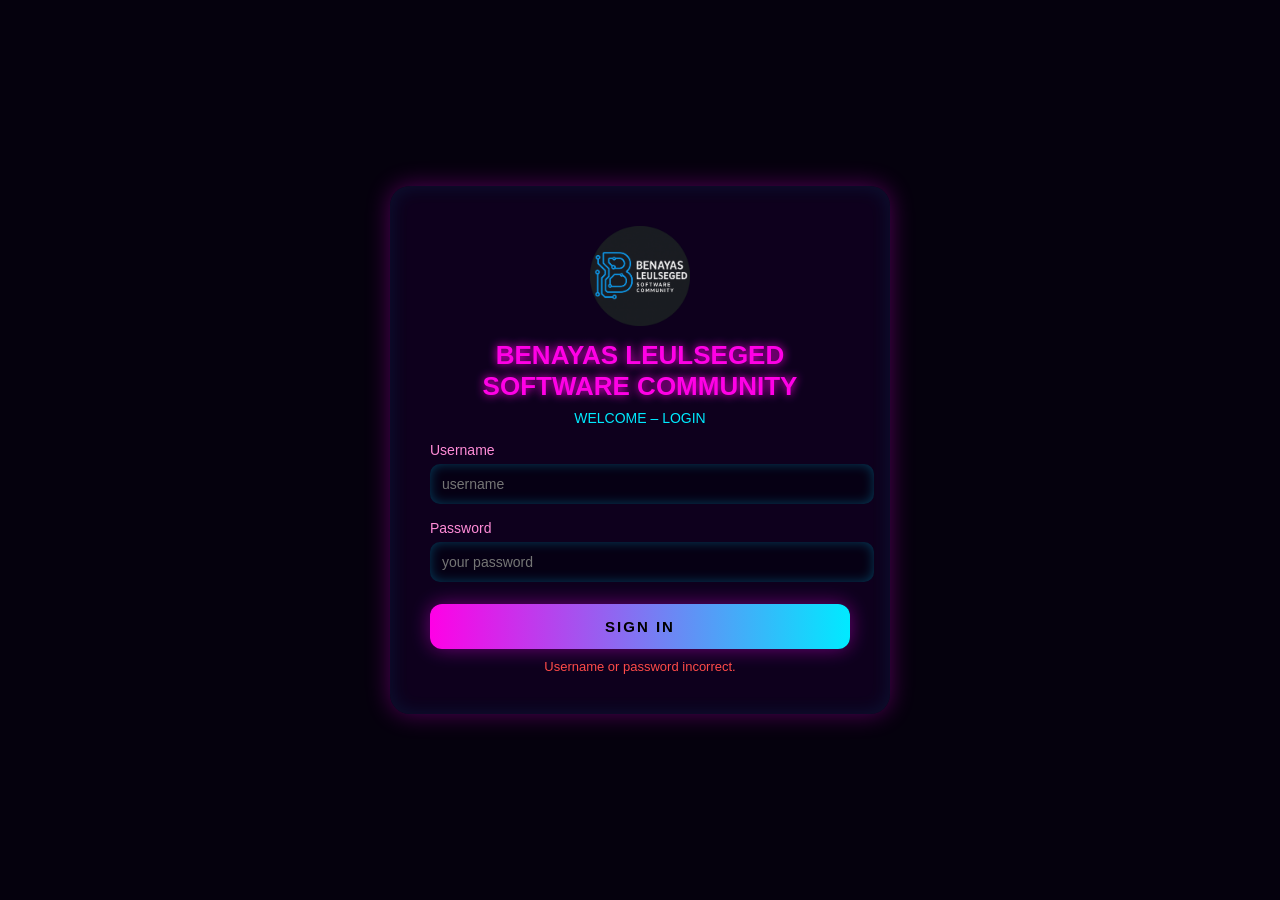
==== index.html @ eb30c062 "Add files via upload" ====
<!DOCTYPE html>
<html lang="en">
<head>
<meta charset="UTF-8">
<meta name="viewport" content="width=device-width, initial-scale=1.0">
<title>Cyberpunk Login</title>
<style>
    body {
        margin: 0;
        font-family: 'Orbitron', sans-serif;
        background: #05010d;
        display: flex;
        justify-content: center;
        align-items: center;
        height: 100vh;
        color: #fff;
    }

    .login-box {
        width: 420px;
        padding: 40px;
        background: rgba(20, 0, 40, 0.6);
        border-radius: 20px;
        box-shadow: 0 0 25px rgba(255, 0, 255, 0.3), inset 0 0 20px rgba(0, 200, 255, 0.1);
        text-align: center;
        backdrop-filter: blur(10px);
    }

    .title {
        font-size: 26px;
        font-weight: bold;
        color: #ff00e6;
        text-shadow: 0 0 10px #ff00e6;
    }

    .subtitle {
        margin-top: 8px;
        color: #00eaff;
        font-size: 14px;
    }

    label {
        display: block;
        margin-top: 16px;
        text-align: left;
        color: #ff8bd7;
        font-size: 14px;
    }

    input {
        width: 100%;
        margin-top: 6px;
        padding: 12px;
        border: none;
        outline: none;
        background: #060014;
        border-radius: 10px;
        color: #00eaff;
        font-size: 14px;
        box-shadow: 0 0 12px rgba(0, 200, 255, 0.3) inset;
    }

    .btn {
        margin-top: 22px;
        width: 100%;
        padding: 14px;
        background: linear-gradient(90deg, #ff00e6, #00eaff);
        border: none;
        border-radius: 12px;
        font-size: 15px;
        color: #000;
        font-weight: bold;
        letter-spacing: 2px;
        cursor: pointer;
        box-shadow: 0 0 20px rgba(255, 0, 255, .4);
    }

    .error {
        margin-top: 10px;
        color: #ff4a4a;
        font-size: 13px;
    }

    .header-img {
        width: 100px;
        margin-bottom: 10px;
    }
</style>
</head>
<body>

<div class="login-box">
    <img src="1.png" class="header-img" alt="Header Image">
    <div class="title">BENAYAS LEULSEGED SOFTWARE COMMUNITY</div>
    <div class="subtitle">WELCOME – LOGIN</div>

    <label>Username</label>
    <input type="text" placeholder="username">

    <label>Password</label>
    <input type="password" placeholder="your password">

    <button class="btn">SIGN IN</button>

    <div class="error">Username or password incorrect.</div>
</div>

<script>
const btn = document.querySelector('.btn');
const userInput = document.querySelectorAll('input')[0];
const passInput = document.querySelectorAll('input')[1];
const errorBox = document.querySelector('.error');

btn.addEventListener('click', () => {
    const u = userInput.value.trim();
    const p = passInput.value.trim();

    if(u === "BENIO" && p === "BENIOLEO"){
        window.location.href = "nxt.html";
    } else {
        errorBox.textContent = "Username or password incorrect.";
    }
});
</script>
</body>
</html>
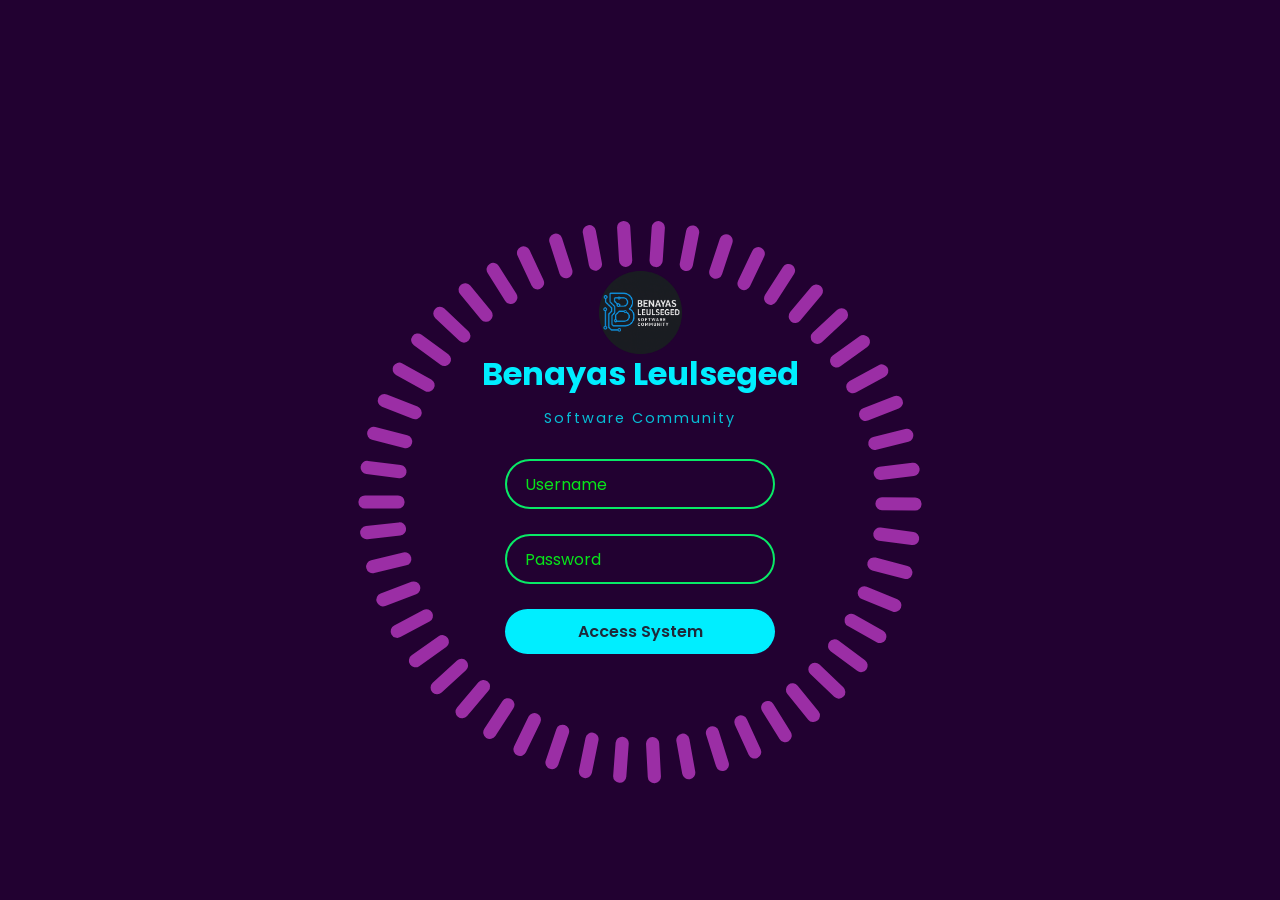
==== commit da2f5036: "Add files via upload" ====
--- a/index.html
+++ b/index.html
@@ -3,124 +3,80 @@
 <head>
 <meta charset="UTF-8">
 <meta name="viewport" content="width=device-width, initial-scale=1.0">
-<title>Cyberpunk Login</title>
+<title>benayas leuseged software community login page</title>
+<link rel="stylesheet" href="style.css">
+
 <style>
-    body {
-        margin: 0;
-        font-family: 'Orbitron', sans-serif;
-        background: #05010d;
-        display: flex;
-        justify-content: center;
-        align-items: center;
-        height: 100vh;
-        color: #fff;
-    }
+h2{font-size:2em;color:#0ef;text-align:center;margin-bottom:10px}
+.clinic-subtitle{text-align:center;color:#0ef;font-size:0.9em;margin-bottom:30px;opacity:0.8;letter-spacing:2px}
+.error{color:#ff006e;text-align:center;margin-top:15px;font-weight:600;display:none;animation:shake 0.5s ease}
+@keyframes shake{0%,100%{transform:translateX(0)}25%{transform:translateX(-10px)}75%{transform:translateX(10px)}}
+</style>
 
-    .login-box {
-        width: 420px;
-        padding: 40px;
-        background: rgba(20, 0, 40, 0.6);
-        border-radius: 20px;
-        box-shadow: 0 0 25px rgba(255, 0, 255, 0.3), inset 0 0 20px rgba(0, 200, 255, 0.1);
-        text-align: center;
-        backdrop-filter: blur(10px);
-    }
-
-    .title {
-        font-size: 26px;
-        font-weight: bold;
-        color: #ff00e6;
-        text-shadow: 0 0 10px #ff00e6;
-    }
-
-    .subtitle {
-        margin-top: 8px;
-        color: #00eaff;
-        font-size: 14px;
-    }
-
-    label {
-        display: block;
-        margin-top: 16px;
-        text-align: left;
-        color: #ff8bd7;
-        font-size: 14px;
-    }
-
-    input {
-        width: 100%;
-        margin-top: 6px;
-        padding: 12px;
-        border: none;
-        outline: none;
-        background: #060014;
-        border-radius: 10px;
-        color: #00eaff;
-        font-size: 14px;
-        box-shadow: 0 0 12px rgba(0, 200, 255, 0.3) inset;
-    }
-
-    .btn {
-        margin-top: 22px;
-        width: 100%;
-        padding: 14px;
-        background: linear-gradient(90deg, #ff00e6, #00eaff);
-        border: none;
-        border-radius: 12px;
-        font-size: 15px;
-        color: #000;
-        font-weight: bold;
-        letter-spacing: 2px;
-        cursor: pointer;
-        box-shadow: 0 0 20px rgba(255, 0, 255, .4);
-    }
-
-    .error {
-        margin-top: 10px;
-        color: #ff4a4a;
-        font-size: 13px;
-    }
-
-    .header-img {
-        width: 100px;
-        margin-bottom: 10px;
-    }
-</style>
 </head>
 <body>
 
+<img src="1.png" alt="logo" width="83" style="margin-bottom:20px">
+
+<div class="container">
 <div class="login-box">
-    <img src="1.png" class="header-img" alt="Header Image">
-    <div class="title">BENAYAS LEULSEGED SOFTWARE COMMUNITY</div>
-    <div class="subtitle">WELCOME – LOGIN</div>
+<h2>Benayas Leulseged</h2>
+<p class="clinic-subtitle">Software Community</p>
 
-    <label>Username</label>
-    <input type="text" placeholder="username">
+<form onsubmit="handleLogin(event)">
+<div class="input-box">
+<input type="text" id="username" required autocomplete="off">
+<label>Username</label>
+</div>
 
-    <label>Password</label>
-    <input type="password" placeholder="your password">
+<div class="input-box">
+<input type="password" id="password" required>
+<label>Password</label>
+</div>
 
-    <button class="btn">SIGN IN</button>
+<!-- FIXED BUTTON -->
+<button type="submit" class="btn">
+  Access System
+  <span class="shine"></span>
+</button>
 
-    <div class="error">Username or password incorrect.</div>
+<p class="error" id="error">Invalid credentials. Access denied.</p>
+</form>
+</div>
+
+<!-- 50 spans -->
+<script>
+for(let i=0;i<50;i++){
+  document.write(`<span style="--i:${i}"></span>`);
+}
+</script>
+
 </div>
 
 <script>
-const btn = document.querySelector('.btn');
-const userInput = document.querySelectorAll('input')[0];
-const passInput = document.querySelectorAll('input')[1];
-const errorBox = document.querySelector('.error');
+  
+const users={
+  ben:'admin.html',nr1:'nr1.html',nr2:'nr2.html',
+  doc1:'doc1.html',doc2:'doc2.html',doc3:'doc3.html',
+  lab:'lab.html',admin:'admin.html',admpr:'admpr.html'
+};
 
-btn.addEventListener('click', () => {
-    const u = userInput.value.trim();
-    const p = passInput.value.trim();
+function handleLogin(e){
+  e.preventDefault();
+  const username=document.getElementById('username').value;
+  const password=document.getElementById('password').value;
 
-    if(u === "BENIO" && p === "BENIOLEO"){
-        window.location.href = "nxt.html";
-    } else {
-        errorBox.textContent = "Username or password incorrect.";
-    }
-});
+  if(users[username] && username===password){
+    localStorage.setItem('currentUser',username);
+    window.location.href=users[username];
+  } else {
+    const error=document.getElementById('error');
+    error.style.display='block';
+    setTimeout(()=>error.style.display='none',3000);
+  }
+}
+
 </script>
+
 </body>
 </html>
--- a/style.css
+++ b/style.css
@@ -0,0 +1,184 @@
+@import url("https://fonts.googleapis.com/css2?family=Poppins:wght@300;400;500;600;700;800;900&display=swap");
+
+:root {
+  --transition: 0.4s ease;
+  --glow-cyan: #a777e7;
+}
+
+* {
+  margin: 0;
+  padding: 0;
+  box-sizing: border-box;
+  font-family: "Poppins", sans-serif;
+}
+
+body {
+  display: flex;
+  flex-direction: column;
+  justify-content: center;
+  align-items: center;
+  min-height: 100vh;
+  background: #220131;
+}
+
+.container {
+  position: relative;
+  width: 256px;
+  height: 256px;
+  display: flex;
+  justify-content: center;
+  align-items: center;
+}
+
+.container span {
+  position: absolute;
+  left: 0;
+  width: 21px;
+  height: 6px;
+  background: #9b2ea5;
+  border-radius: 20px;
+  transform-origin: 128px;
+  transform: scale(2.2) rotate(calc(var(--i) * (350deg / 48.5)));
+  animation: animateBlink 3s linear infinite;
+  animation-delay: calc(var(--i) * (3s / 50));
+}
+
+@keyframes animateBlink {
+  0% { background: rgb(86, 1, 126); }
+  25% { background: #d81dd8; }
+}
+
+.login-box {
+  position: absolute;
+  width: 380px;
+  height: 200;
+}
+
+.login-box form {
+  width: 100%;
+  padding: 0 55px;
+}
+
+h2 {
+  font-size: 2em;
+  color:  rgb(86, 1, 126);
+  text-align: center;
+}
+
+.input-box {
+  position: relative;
+  margin: 25px 0;
+}
+
+.input-box input {
+  width: 100%;
+  height: 50px;
+  background: transparent;
+  border: 2px solid #09e966;
+  outline: none;
+  border-radius: 50px;
+  font-size: 1em;
+  color: #3ae606;
+  padding: 0 20px;
+  transition: 0.5s ease;
+}
+
+.input-box input:focus,
+.input-box input:valid {
+  border-color:  rgb(1, 126, 53);
+}
+
+.input-box label {
+  position: absolute;
+  top: 50%;
+  left: 20px;
+  transform: translateY(-50%);
+  font-size: 1em;
+  color: #08e41a;
+  pointer-events: none;
+  transition: 0.5s ease;
+}
+
+.input-box input:focus ~ label,
+.input-box input:valid ~ label {
+  top: 1px;
+  font-size: 0.8em;
+  background: #220131;
+  padding: 0 6px;
+  color: rgb(137, 96, 202);
+}
+
+/* BUTTON FIXED */
+.btn {
+  width: 100%;
+  height: 45px;
+  background: #0ef;
+  border: none;
+  outline: none;
+  border-radius: 40px;
+  cursor: pointer;
+  font-size: 1em;
+  color: #1f293a;
+  font-weight: 600;
+  position: relative;
+  overflow: hidden;
+  transition: var(--transition);
+}
+
+/* Glow border */
+.btn::before {
+  content: "";
+  position: absolute;
+  inset: -6px;
+  border-radius: 18px;
+  background: linear-gradient(90deg, rgba(0,208,255,0.18), rgba(190,40,255,0.12));
+  filter: blur(8px);
+  opacity: 0;
+  transition: var(--transition);
+  z-index: -2;
+}
+
+.btn::after {
+  content: "";
+  position: absolute;
+  inset: -2px;
+  border-radius: 16px;
+  background: linear-gradient(90deg, #00d0ff, #7a2cff, #00d0ff);
+  background-size: 200% 100%;
+  opacity: 0;
+  transition: var(--transition);
+  z-index: -1;
+}
+
+/* Shine overlay */
+.btn .shine {
+  position: absolute;
+  top: -40%;
+  left: -40%;
+  width: 40%;
+  height: 200%;
+  transform: rotate(-20deg);
+  background: linear-gradient(180deg, rgba(255,255,255,0.25), rgba(255,255,255,0.02));
+  opacity: 0;
+  border-radius: 8px;
+  transition: 600ms cubic-bezier(.2,.9,.25,1);
+}
+
+/* Hover effects */
+.btn:hover {
+  transform: translateY(-4px) scale(1.02);
+  box-shadow:
+    0 18px 40px rgba(11,121,255,0.18),
+    0 4px 40px rgba(0,208,255,0.12),
+    0 0 28px var(--glow-cyan);
+}
+
+.btn:hover::before,
+.btn:hover::after {
+  opacity: 1;
+}
+
+.btn:hover .shine {
+  opacity: .85;
+  transform: translateX(260%) rotate(-20deg);
+}
